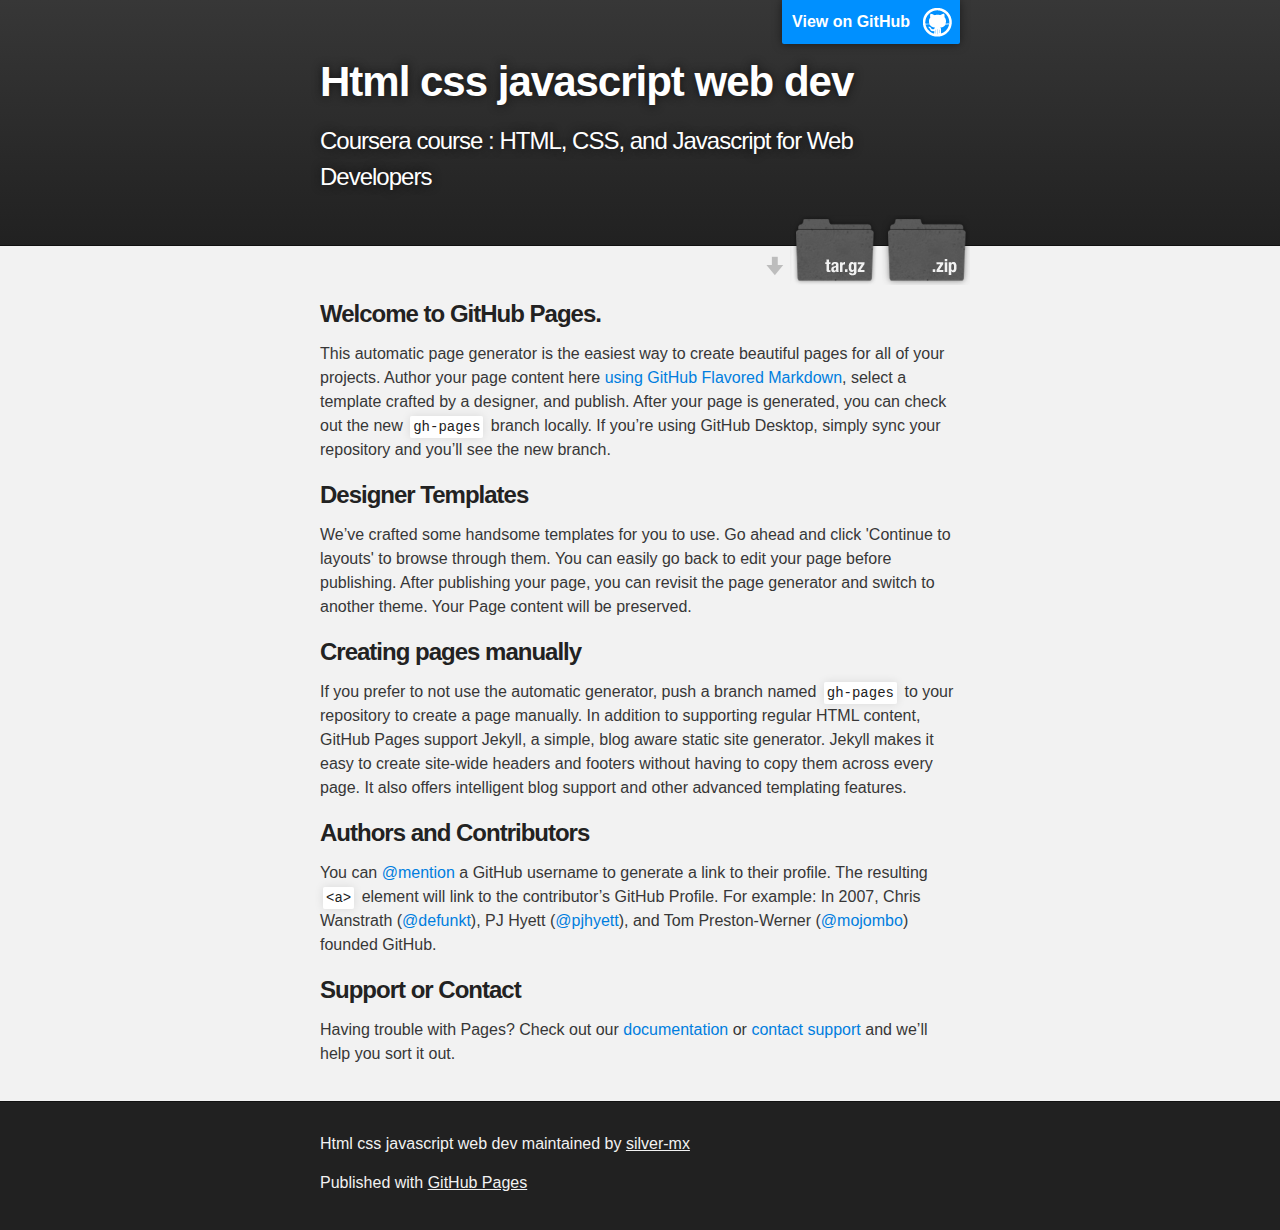
==== index.html @ eba15297 "Create gh-pages branch via GitHub" ====
<!DOCTYPE html>
<html>

  <head>
    <meta charset='utf-8'>
    <meta http-equiv="X-UA-Compatible" content="chrome=1">
    <meta name="description" content="Html css javascript web dev : Coursera course : HTML, CSS, and Javascript for Web Developers">

    <link rel="stylesheet" type="text/css" media="screen" href="stylesheets/stylesheet.css">

    <title>Html css javascript web dev</title>
  </head>

  <body>

    <!-- HEADER -->
    <div id="header_wrap" class="outer">
        <header class="inner">
          <a id="forkme_banner" href="https://github.com/silver-mx/html_css_javascript_web_dev">View on GitHub</a>

          <h1 id="project_title">Html css javascript web dev</h1>
          <h2 id="project_tagline">Coursera course : HTML, CSS, and Javascript for Web Developers</h2>

            <section id="downloads">
              <a class="zip_download_link" href="https://github.com/silver-mx/html_css_javascript_web_dev/zipball/master">Download this project as a .zip file</a>
              <a class="tar_download_link" href="https://github.com/silver-mx/html_css_javascript_web_dev/tarball/master">Download this project as a tar.gz file</a>
            </section>
        </header>
    </div>

    <!-- MAIN CONTENT -->
    <div id="main_content_wrap" class="outer">
      <section id="main_content" class="inner">
        <h3>
<a id="welcome-to-github-pages" class="anchor" href="#welcome-to-github-pages" aria-hidden="true"><span aria-hidden="true" class="octicon octicon-link"></span></a>Welcome to GitHub Pages.</h3>

<p>This automatic page generator is the easiest way to create beautiful pages for all of your projects. Author your page content here <a href="https://guides.github.com/features/mastering-markdown/">using GitHub Flavored Markdown</a>, select a template crafted by a designer, and publish. After your page is generated, you can check out the new <code>gh-pages</code> branch locally. If you’re using GitHub Desktop, simply sync your repository and you’ll see the new branch.</p>

<h3>
<a id="designer-templates" class="anchor" href="#designer-templates" aria-hidden="true"><span aria-hidden="true" class="octicon octicon-link"></span></a>Designer Templates</h3>

<p>We’ve crafted some handsome templates for you to use. Go ahead and click 'Continue to layouts' to browse through them. You can easily go back to edit your page before publishing. After publishing your page, you can revisit the page generator and switch to another theme. Your Page content will be preserved.</p>

<h3>
<a id="creating-pages-manually" class="anchor" href="#creating-pages-manually" aria-hidden="true"><span aria-hidden="true" class="octicon octicon-link"></span></a>Creating pages manually</h3>

<p>If you prefer to not use the automatic generator, push a branch named <code>gh-pages</code> to your repository to create a page manually. In addition to supporting regular HTML content, GitHub Pages support Jekyll, a simple, blog aware static site generator. Jekyll makes it easy to create site-wide headers and footers without having to copy them across every page. It also offers intelligent blog support and other advanced templating features.</p>

<h3>
<a id="authors-and-contributors" class="anchor" href="#authors-and-contributors" aria-hidden="true"><span aria-hidden="true" class="octicon octicon-link"></span></a>Authors and Contributors</h3>

<p>You can <a href="https://help.github.com/articles/basic-writing-and-formatting-syntax/#mentioning-users-and-teams" class="user-mention">@mention</a> a GitHub username to generate a link to their profile. The resulting <code>&lt;a&gt;</code> element will link to the contributor’s GitHub Profile. For example: In 2007, Chris Wanstrath (<a href="https://github.com/defunkt" class="user-mention">@defunkt</a>), PJ Hyett (<a href="https://github.com/pjhyett" class="user-mention">@pjhyett</a>), and Tom Preston-Werner (<a href="https://github.com/mojombo" class="user-mention">@mojombo</a>) founded GitHub.</p>

<h3>
<a id="support-or-contact" class="anchor" href="#support-or-contact" aria-hidden="true"><span aria-hidden="true" class="octicon octicon-link"></span></a>Support or Contact</h3>

<p>Having trouble with Pages? Check out our <a href="https://help.github.com/pages">documentation</a> or <a href="https://github.com/contact">contact support</a> and we’ll help you sort it out.</p>
      </section>
    </div>

    <!-- FOOTER  -->
    <div id="footer_wrap" class="outer">
      <footer class="inner">
        <p class="copyright">Html css javascript web dev maintained by <a href="https://github.com/silver-mx">silver-mx</a></p>
        <p>Published with <a href="https://pages.github.com">GitHub Pages</a></p>
      </footer>
    </div>

    

  </body>
</html>
---- stylesheets/stylesheet.css ----
/*******************************************************************************
Slate Theme for GitHub Pages
by Jason Costello, @jsncostello
*******************************************************************************/

@import url(github-light.css);

/*******************************************************************************
MeyerWeb Reset
*******************************************************************************/

html, body, div, span, applet, object, iframe,
h1, h2, h3, h4, h5, h6, p, blockquote, pre,
a, abbr, acronym, address, big, cite, code,
del, dfn, em, img, ins, kbd, q, s, samp,
small, strike, strong, sub, sup, tt, var,
b, u, i, center,
dl, dt, dd, ol, ul, li,
fieldset, form, label, legend,
table, caption, tbody, tfoot, thead, tr, th, td,
article, aside, canvas, details, embed,
figure, figcaption, footer, header, hgroup,
menu, nav, output, ruby, section, summary,
time, mark, audio, video {
  margin: 0;
  padding: 0;
  border: 0;
  font: inherit;
  vertical-align: baseline;
}

/* HTML5 display-role reset for older browsers */
article, aside, details, figcaption, figure,
footer, header, hgroup, menu, nav, section {
  display: block;
}

ol, ul {
  list-style: none;
}

table {
  border-collapse: collapse;
  border-spacing: 0;
}

/*******************************************************************************
Theme Styles
*******************************************************************************/

body {
  box-sizing: border-box;
  color:#373737;
  background: #212121;
  font-size: 16px;
  font-family: 'Myriad Pro', Calibri, Helvetica, Arial, sans-serif;
  line-height: 1.5;
  -webkit-font-smoothing: antialiased;
}

h1, h2, h3, h4, h5, h6 {
  margin: 10px 0;
  font-weight: 700;
  color:#222222;
  font-family: 'Lucida Grande', 'Calibri', Helvetica, Arial, sans-serif;
  letter-spacing: -1px;
}

h1 {
  font-size: 36px;
  font-weight: 700;
}

h2 {
  padding-bottom: 10px;
  font-size: 32px;
  background: url('../images/bg_hr.png') repeat-x bottom;
}

h3 {
  font-size: 24px;
}

h4 {
  font-size: 21px;
}

h5 {
  font-size: 18px;
}

h6 {
  font-size: 16px;
}

p {
  margin: 10px 0 15px 0;
}

footer p {
  color: #f2f2f2;
}

a {
  text-decoration: none;
  color: #007edf;
  text-shadow: none;

  transition: color 0.5s ease;
  transition: text-shadow 0.5s ease;
  -webkit-transition: color 0.5s ease;
  -webkit-transition: text-shadow 0.5s ease;
  -moz-transition: color 0.5s ease;
  -moz-transition: text-shadow 0.5s ease;
  -o-transition: color 0.5s ease;
  -o-transition: text-shadow 0.5s ease;
  -ms-transition: color 0.5s ease;
  -ms-transition: text-shadow 0.5s ease;
}

a:hover, a:focus {text-decoration: underline;}

footer a {
  color: #F2F2F2;
  text-decoration: underline;
}

em {
  font-style: italic;
}

strong {
  font-weight: bold;
}

img {
  position: relative;
  margin: 0 auto;
  max-width: 739px;
  padding: 5px;
  margin: 10px 0 10px 0;
  border: 1px solid #ebebeb;

  box-shadow: 0 0 5px #ebebeb;
  -webkit-box-shadow: 0 0 5px #ebebeb;
  -moz-box-shadow: 0 0 5px #ebebeb;
  -o-box-shadow: 0 0 5px #ebebeb;
  -ms-box-shadow: 0 0 5px #ebebeb;
}

p img {
  display: inline;
  margin: 0;
  padding: 0;
  vertical-align: middle;
  text-align: center;
  border: none;
}

pre, code {
  width: 100%;
  color: #222;
  background-color: #fff;

  font-family: Monaco, "Bitstream Vera Sans Mono", "Lucida Console", Terminal, monospace;
  font-size: 14px;

  border-radius: 2px;
  -moz-border-radius: 2px;
  -webkit-border-radius: 2px;
}

pre {
  width: 100%;
  padding: 10px;
  box-shadow: 0 0 10px rgba(0,0,0,.1);
  overflow: auto;
}

code {
  padding: 3px;
  margin: 0 3px;
  box-shadow: 0 0 10px rgba(0,0,0,.1);
}

pre code {
  display: block;
  box-shadow: none;
}

blockquote {
  color: #666;
  margin-bottom: 20px;
  padding: 0 0 0 20px;
  border-left: 3px solid #bbb;
}


ul, ol, dl {
  margin-bottom: 15px
}

ul {
  list-style-position: inside;
  list-style: disc;
  padding-left: 20px;
}

ol {
  list-style-position: inside;
  list-style: decimal;
  padding-left: 20px;
}

dl dt {
  font-weight: bold;
}

dl dd {
  padding-left: 20px;
  font-style: italic;
}

dl p {
  padding-left: 20px;
  font-style: italic;
}

hr {
  height: 1px;
  margin-bottom: 5px;
  border: none;
  background: url('../images/bg_hr.png') repeat-x center;
}

table {
  border: 1px solid #373737;
  margin-bottom: 20px;
  text-align: left;
 }

th {
  font-family: 'Lucida Grande', 'Helvetica Neue', Helvetica, Arial, sans-serif;
  padding: 10px;
  background: #373737;
  color: #fff;
 }

td {
  padding: 10px;
  border: 1px solid #373737;
 }

form {
  background: #f2f2f2;
  padding: 20px;
}

/*******************************************************************************
Full-Width Styles
*******************************************************************************/

.outer {
  width: 100%;
}

.inner {
  position: relative;
  max-width: 640px;
  padding: 20px 10px;
  margin: 0 auto;
}

#forkme_banner {
  display: block;
  position: absolute;
  top:0;
  right: 10px;
  z-index: 10;
  padding: 10px 50px 10px 10px;
  color: #fff;
  background: url('../images/blacktocat.png') #0090ff no-repeat 95% 50%;
  font-weight: 700;
  box-shadow: 0 0 10px rgba(0,0,0,.5);
  border-bottom-left-radius: 2px;
  border-bottom-right-radius: 2px;
}

#header_wrap {
  background: #212121;
  background: -moz-linear-gradient(top, #373737, #212121);
  background: -webkit-linear-gradient(top, #373737, #212121);
  background: -ms-linear-gradient(top, #373737, #212121);
  background: -o-linear-gradient(top, #373737, #212121);
  background: linear-gradient(top, #373737, #212121);
}

#header_wrap .inner {
  padding: 50px 10px 30px 10px;
}

#project_title {
  margin: 0;
  color: #fff;
  font-size: 42px;
  font-weight: 700;
  text-shadow: #111 0px 0px 10px;
}

#project_tagline {
  color: #fff;
  font-size: 24px;
  font-weight: 300;
  background: none;
  text-shadow: #111 0px 0px 10px;
}

#downloads {
  position: absolute;
  width: 210px;
  z-index: 10;
  bottom: -40px;
  right: 0;
  height: 70px;
  background: url('../images/icon_download.png') no-repeat 0% 90%;
}

.zip_download_link {
  display: block;
  float: right;
  width: 90px;
  height:70px;
  text-indent: -5000px;
  overflow: hidden;
  background: url(../images/sprite_download.png) no-repeat bottom left;
}

.tar_download_link {
  display: block;
  float: right;
  width: 90px;
  height:70px;
  text-indent: -5000px;
  overflow: hidden;
  background: url(../images/sprite_download.png) no-repeat bottom right;
  margin-left: 10px;
}

.zip_download_link:hover {
  background: url(../images/sprite_download.png) no-repeat top left;
}

.tar_download_link:hover {
  background: url(../images/sprite_download.png) no-repeat top right;
}

#main_content_wrap {
  background: #f2f2f2;
  border-top: 1px solid #111;
  border-bottom: 1px solid #111;
}

#main_content {
  padding-top: 40px;
}

#footer_wrap {
  background: #212121;
}



/*******************************************************************************
Small Device Styles
*******************************************************************************/

@media screen and (max-width: 480px) {
  body {
    font-size:14px;
  }

  #downloads {
    display: none;
  }

  .inner {
    min-width: 320px;
    max-width: 480px;
  }

  #project_title {
  font-size: 32px;
  }

  h1 {
    font-size: 28px;
  }

  h2 {
    font-size: 24px;
  }

  h3 {
    font-size: 21px;
  }

  h4 {
    font-size: 18px;
  }

  h5 {
    font-size: 14px;
  }

  h6 {
    font-size: 12px;
  }

  code, pre {
    min-width: 320px;
    max-width: 480px;
    font-size: 11px;
  }

}
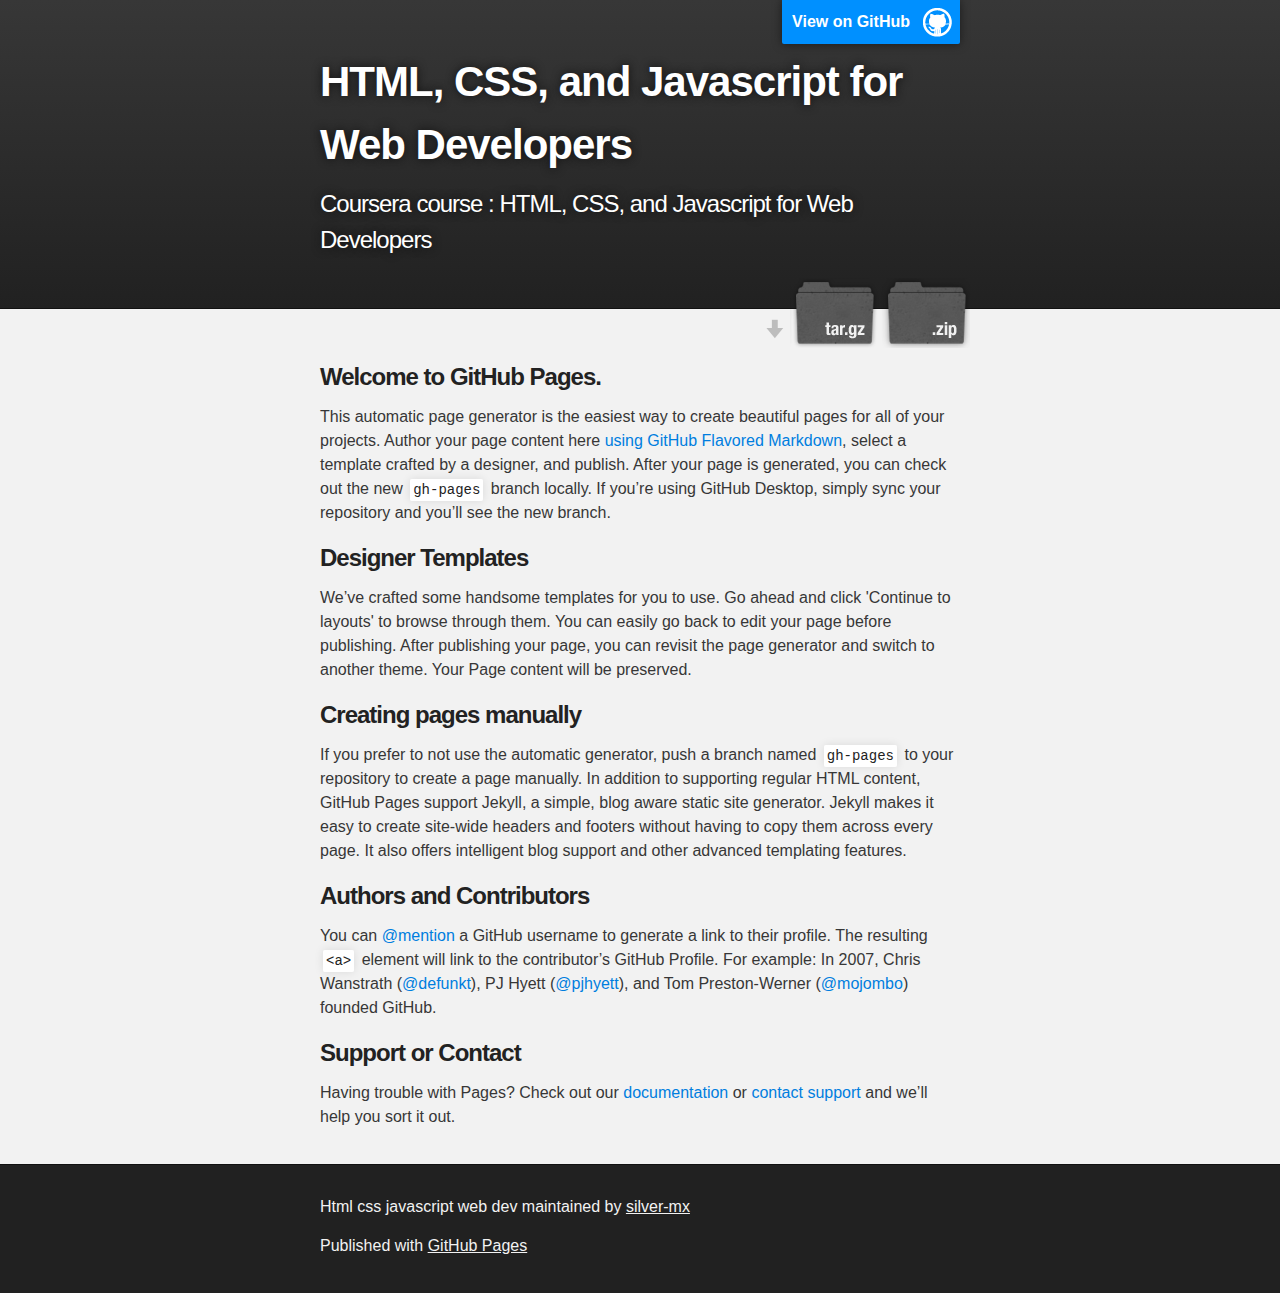
==== commit 2b9f1e25: "Update page for testing" ====
--- a/index.html
+++ b/index.html
@@ -18,7 +18,7 @@
         <header class="inner">
           <a id="forkme_banner" href="https://github.com/silver-mx/html_css_javascript_web_dev">View on GitHub</a>
 
-          <h1 id="project_title">Html css javascript web dev</h1>
+          <h1 id="project_title">HTML, CSS, and Javascript for Web Developers</h1>
           <h2 id="project_tagline">Coursera course : HTML, CSS, and Javascript for Web Developers</h2>
 
             <section id="downloads">
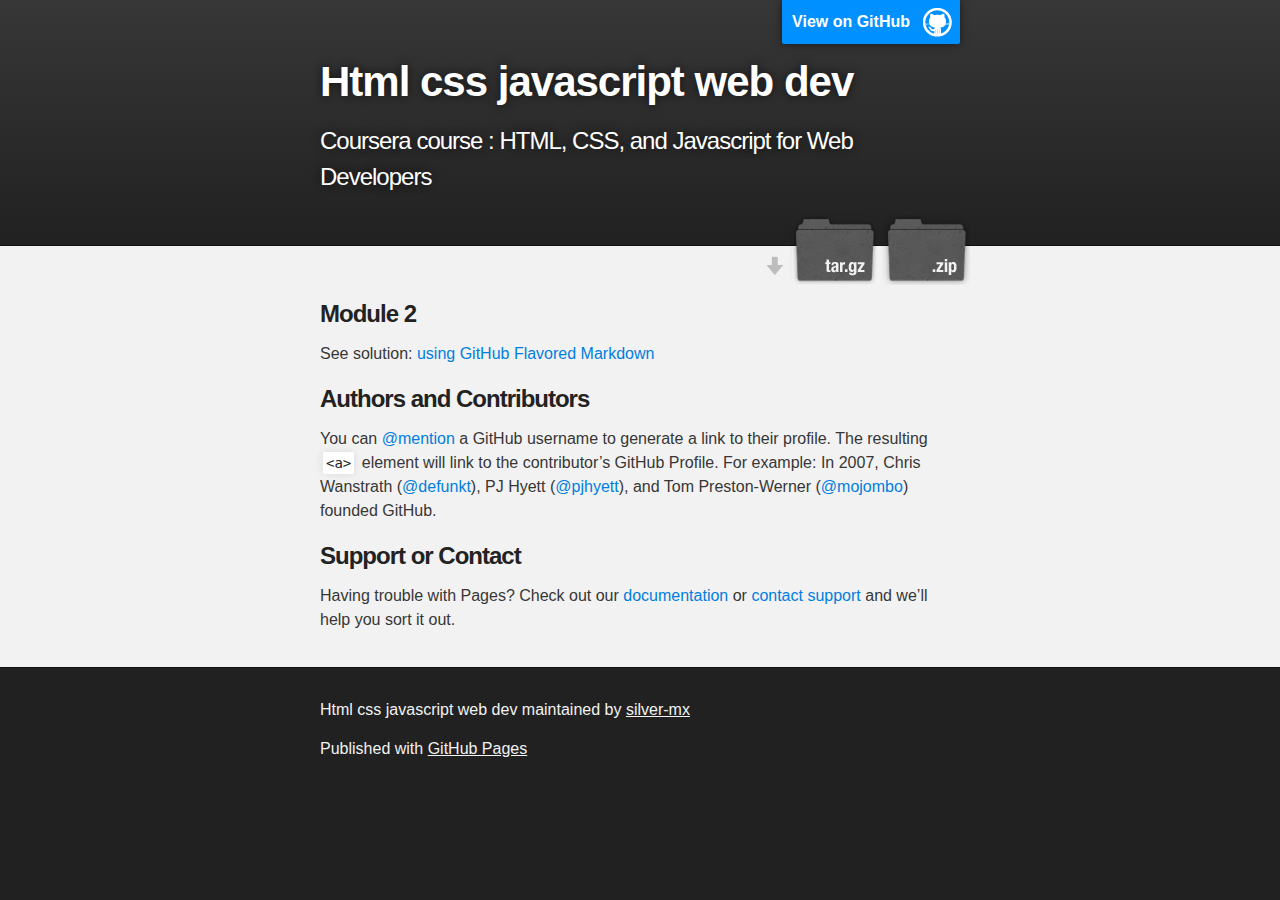
==== commit 066e3aee: "Create gh-pages branch via GitHub" ====
--- a/index.html
+++ b/index.html
@@ -18,7 +18,7 @@
         <header class="inner">
           <a id="forkme_banner" href="https://github.com/silver-mx/html_css_javascript_web_dev">View on GitHub</a>
 
-          <h1 id="project_title">HTML, CSS, and Javascript for Web Developers</h1>
+          <h1 id="project_title">Html css javascript web dev</h1>
           <h2 id="project_tagline">Coursera course : HTML, CSS, and Javascript for Web Developers</h2>
 
             <section id="downloads">
@@ -32,19 +32,10 @@
     <div id="main_content_wrap" class="outer">
       <section id="main_content" class="inner">
         <h3>
-<a id="welcome-to-github-pages" class="anchor" href="#welcome-to-github-pages" aria-hidden="true"><span aria-hidden="true" class="octicon octicon-link"></span></a>Welcome to GitHub Pages.</h3>
+<a id="module-2" class="anchor" href="#module-2" aria-hidden="true"><span aria-hidden="true" class="octicon octicon-link"></span></a>Module 2</h3>
 
-<p>This automatic page generator is the easiest way to create beautiful pages for all of your projects. Author your page content here <a href="https://guides.github.com/features/mastering-markdown/">using GitHub Flavored Markdown</a>, select a template crafted by a designer, and publish. After your page is generated, you can check out the new <code>gh-pages</code> branch locally. If you’re using GitHub Desktop, simply sync your repository and you’ll see the new branch.</p>
-
-<h3>
-<a id="designer-templates" class="anchor" href="#designer-templates" aria-hidden="true"><span aria-hidden="true" class="octicon octicon-link"></span></a>Designer Templates</h3>
-
-<p>We’ve crafted some handsome templates for you to use. Go ahead and click 'Continue to layouts' to browse through them. You can easily go back to edit your page before publishing. After publishing your page, you can revisit the page generator and switch to another theme. Your Page content will be preserved.</p>
-
-<h3>
-<a id="creating-pages-manually" class="anchor" href="#creating-pages-manually" aria-hidden="true"><span aria-hidden="true" class="octicon octicon-link"></span></a>Creating pages manually</h3>
-
-<p>If you prefer to not use the automatic generator, push a branch named <code>gh-pages</code> to your repository to create a page manually. In addition to supporting regular HTML content, GitHub Pages support Jekyll, a simple, blog aware static site generator. Jekyll makes it easy to create site-wide headers and footers without having to copy them across every page. It also offers intelligent blog support and other advanced templating features.</p>
+<p>See solution:
+<a href="https://guides.github.com/features/mastering-markdown/">using GitHub Flavored Markdown</a></p>
 
 <h3>
 <a id="authors-and-contributors" class="anchor" href="#authors-and-contributors" aria-hidden="true"><span aria-hidden="true" class="octicon octicon-link"></span></a>Authors and Contributors</h3>
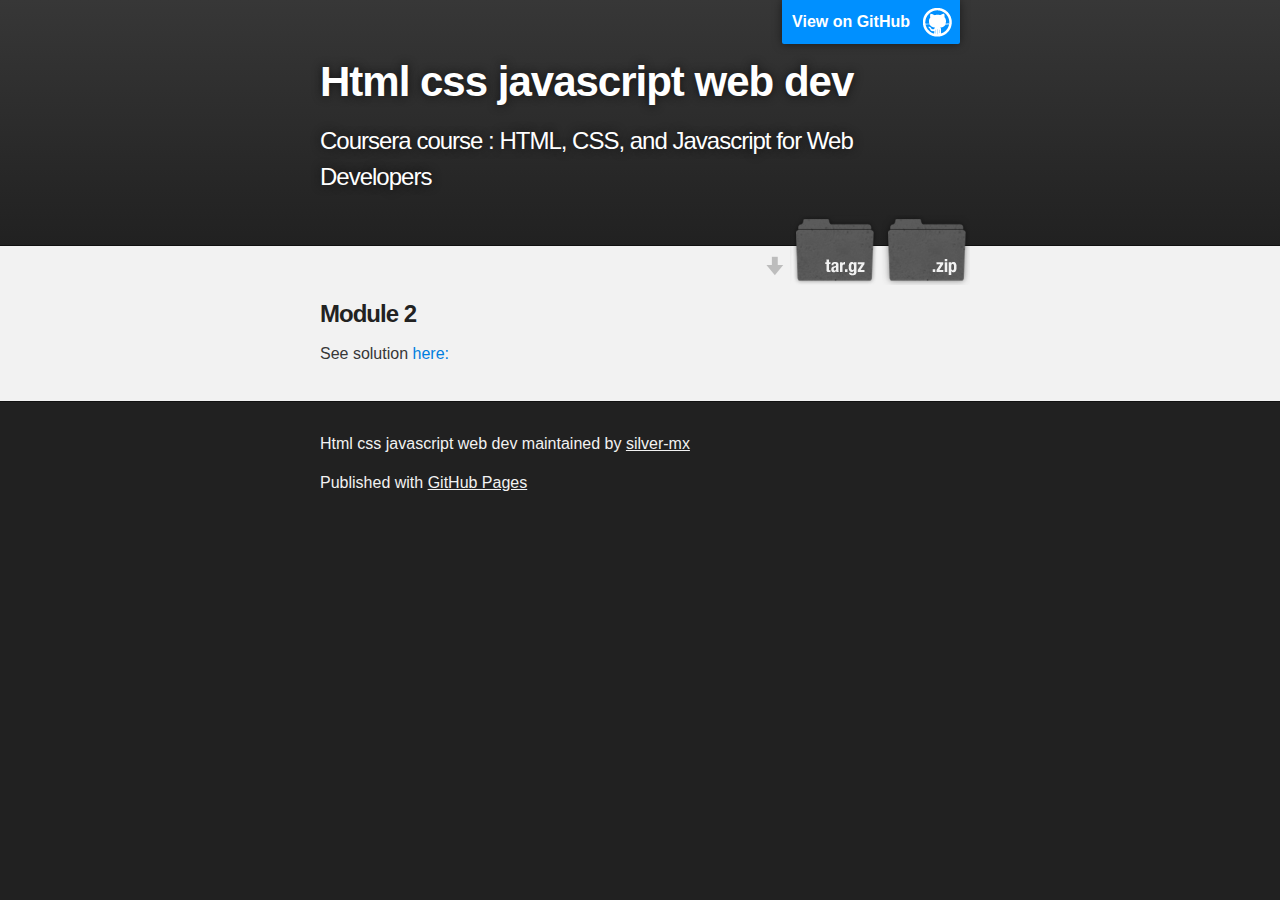
==== commit 7904863e: "Create gh-pages branch via GitHub" ====
--- a/index.html
+++ b/index.html
@@ -34,18 +34,7 @@
         <h3>
 <a id="module-2" class="anchor" href="#module-2" aria-hidden="true"><span aria-hidden="true" class="octicon octicon-link"></span></a>Module 2</h3>
 
-<p>See solution:
-<a href="https://guides.github.com/features/mastering-markdown/">using GitHub Flavored Markdown</a></p>
-
-<h3>
-<a id="authors-and-contributors" class="anchor" href="#authors-and-contributors" aria-hidden="true"><span aria-hidden="true" class="octicon octicon-link"></span></a>Authors and Contributors</h3>
-
-<p>You can <a href="https://help.github.com/articles/basic-writing-and-formatting-syntax/#mentioning-users-and-teams" class="user-mention">@mention</a> a GitHub username to generate a link to their profile. The resulting <code>&lt;a&gt;</code> element will link to the contributor’s GitHub Profile. For example: In 2007, Chris Wanstrath (<a href="https://github.com/defunkt" class="user-mention">@defunkt</a>), PJ Hyett (<a href="https://github.com/pjhyett" class="user-mention">@pjhyett</a>), and Tom Preston-Werner (<a href="https://github.com/mojombo" class="user-mention">@mojombo</a>) founded GitHub.</p>
-
-<h3>
-<a id="support-or-contact" class="anchor" href="#support-or-contact" aria-hidden="true"><span aria-hidden="true" class="octicon octicon-link"></span></a>Support or Contact</h3>
-
-<p>Having trouble with Pages? Check out our <a href="https://help.github.com/pages">documentation</a> or <a href="https://github.com/contact">contact support</a> and we’ll help you sort it out.</p>
+<p>See solution <a href="https://github.com/silver-mx/html_css_javascript_web_dev/tree/master/solution_module_2">here:</a></p>
       </section>
     </div>
 
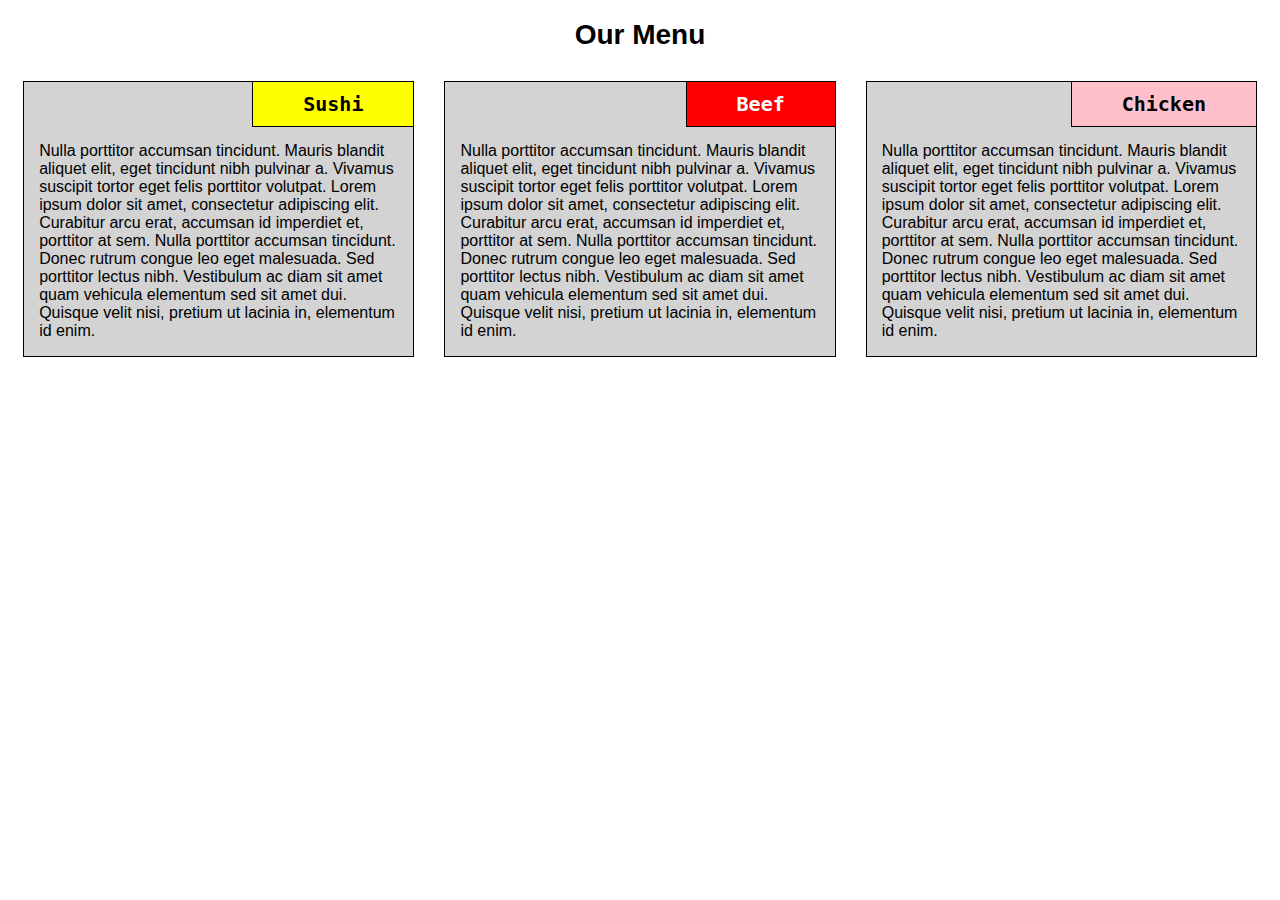
==== commit 19fc1c5c: "Workaround to deploy solution for module 2 as the main page" ====
--- a/index.html
+++ b/index.html
@@ -1,52 +1,41 @@
 <!DOCTYPE html>
 <html>
-
-  <head>
-    <meta charset='utf-8'>
-    <meta http-equiv="X-UA-Compatible" content="chrome=1">
-    <meta name="description" content="Html css javascript web dev : Coursera course : HTML, CSS, and Javascript for Web Developers">
-
-    <link rel="stylesheet" type="text/css" media="screen" href="stylesheets/stylesheet.css">
-
-    <title>Html css javascript web dev</title>
-  </head>
-
-  <body>
-
-    <!-- HEADER -->
-    <div id="header_wrap" class="outer">
-        <header class="inner">
-          <a id="forkme_banner" href="https://github.com/silver-mx/html_css_javascript_web_dev">View on GitHub</a>
-
-          <h1 id="project_title">Html css javascript web dev</h1>
-          <h2 id="project_tagline">Coursera course : HTML, CSS, and Javascript for Web Developers</h2>
-
-            <section id="downloads">
-              <a class="zip_download_link" href="https://github.com/silver-mx/html_css_javascript_web_dev/zipball/master">Download this project as a .zip file</a>
-              <a class="tar_download_link" href="https://github.com/silver-mx/html_css_javascript_web_dev/tarball/master">Download this project as a tar.gz file</a>
-            </section>
-        </header>
-    </div>
-
-    <!-- MAIN CONTENT -->
-    <div id="main_content_wrap" class="outer">
-      <section id="main_content" class="inner">
-        <h3>
-<a id="module-2" class="anchor" href="#module-2" aria-hidden="true"><span aria-hidden="true" class="octicon octicon-link"></span></a>Module 2</h3>
-
-<p>See solution <a href="https://github.com/silver-mx/html_css_javascript_web_dev/tree/master/solution_module_2">here:</a></p>
-      </section>
-    </div>
-
-    <!-- FOOTER  -->
-    <div id="footer_wrap" class="outer">
-      <footer class="inner">
-        <p class="copyright">Html css javascript web dev maintained by <a href="https://github.com/silver-mx">silver-mx</a></p>
-        <p>Published with <a href="https://pages.github.com">GitHub Pages</a></p>
-      </footer>
-    </div>
-
-    
-
-  </body>
-</html>
+	<head>
+		<meta charset="utf-8">
+		<meta http-equiv="X-UA-Compatible" content="IE=edge">
+		<title>Solution module 2</title>
+		<link rel="stylesheet" href="css/styles.css">
+	</head>
+	<body>
+		<h1>our menu</h1>
+		<div id="container">
+			<div class="col-lg-4 col-md-6 col-sm-12 container-section">
+				<section id="section1" >
+					<h4 id="firstTitle">
+					Chicken
+					</h4>
+					<p>
+					Nulla porttitor accumsan tincidunt. Mauris blandit aliquet elit, eget tincidunt nibh pulvinar a. Vivamus suscipit tortor eget felis porttitor volutpat. Lorem ipsum dolor sit amet, consectetur adipiscing elit. Curabitur arcu erat, accumsan id imperdiet et, porttitor at sem. Nulla porttitor accumsan tincidunt. Donec rutrum congue leo eget malesuada. Sed porttitor lectus nibh. Vestibulum ac diam sit amet quam vehicula elementum sed sit amet dui. Quisque velit nisi, pretium ut lacinia in, elementum id enim.</p>
+				</section>
+			</div>
+			<div class="col-lg-4 col-md-6 col-sm-12 container-section">
+				<section id="section2">
+					<h4 id="secondTitle">
+					Beef
+					</h4>
+					<p>Nulla porttitor accumsan tincidunt. Mauris blandit aliquet elit, eget tincidunt nibh pulvinar a. Vivamus suscipit tortor eget felis porttitor volutpat. Lorem ipsum dolor sit amet, consectetur adipiscing elit. Curabitur arcu erat, accumsan id imperdiet et, porttitor at sem. Nulla porttitor accumsan tincidunt. Donec rutrum congue leo eget malesuada. Sed porttitor lectus nibh. Vestibulum ac diam sit amet quam vehicula elementum sed sit amet dui. Quisque velit nisi, pretium ut lacinia in, elementum id enim.
+					</p>
+				</section>
+			</div>
+			<div class="col-lg-4 col-md-12 col-sm-12 container-section">
+				<section id="section3" >
+					<h4 id="thirdTitle">
+					Sushi
+					</h4>
+					<p>Nulla porttitor accumsan tincidunt. Mauris blandit aliquet elit, eget tincidunt nibh pulvinar a. Vivamus suscipit tortor eget felis porttitor volutpat. Lorem ipsum dolor sit amet, consectetur adipiscing elit. Curabitur arcu erat, accumsan id imperdiet et, porttitor at sem. Nulla porttitor accumsan tincidunt. Donec rutrum congue leo eget malesuada. Sed porttitor lectus nibh. Vestibulum ac diam sit amet quam vehicula elementum sed sit amet dui. Quisque velit nisi, pretium ut lacinia in, elementum id enim.
+					</p>
+				</section>
+			</div>
+		</div>
+	</body>
+</html>--- a/css/styles.css
+++ b/css/styles.css
@@ -0,0 +1,83 @@
+/********** Base styles **********/
+* {
+	box-sizing: border-box;
+	font-family: sans-serif;
+	font-size: 16px;
+}
+
+h1 {
+	text-align: center;
+	text-transform: capitalize;
+	margin-bottom: 15px;
+	font-size: 1.75em;
+}
+
+.container-section {
+	padding: 15px 15px 15px 15px;
+}
+
+div#container  section {
+	background-color: lightgray;
+	border: 1px solid black;
+}
+
+section > h4 {
+	font-family: monospace;
+	font-size: 1.25em;
+	position: relative;
+	float: right;
+	border: 1px solid black;
+	margin: -1px -1px 0px 0px;
+	padding: 10px 50px 10px 50px;
+}
+
+h4#firstTitle {
+	background-color: pink;
+}
+
+h4#secondTitle {
+	background-color: red;
+	color: white;
+}
+
+h4#thirdTitle {
+	background-color: yellow;
+}
+
+section > p {	
+	position: relative;
+	clear: right;
+	text-align: left;
+	padding: 15px 15px 0px 15px;
+}
+
+/************ DESKTOP ************/
+@media (min-width: 992px) {  
+
+  .col-lg-4 {
+    float: right;
+    width: 33.33%;
+  }
+
+}
+
+/************ TABLET ************/
+@media (min-width: 768px) and (max-width: 992px) {
+.col-md-6, .col-md-12 {
+    float: left;
+  }
+  .col-md-6 {
+    width: 50%;
+  }
+  .col-md-12 {
+    width: 100%;
+  }
+}
+
+/************ MOBILE ************/
+@media (max-width: 767px) {
+.col-sm-12 {
+    float: left;
+    width: 100%;
+  }
+}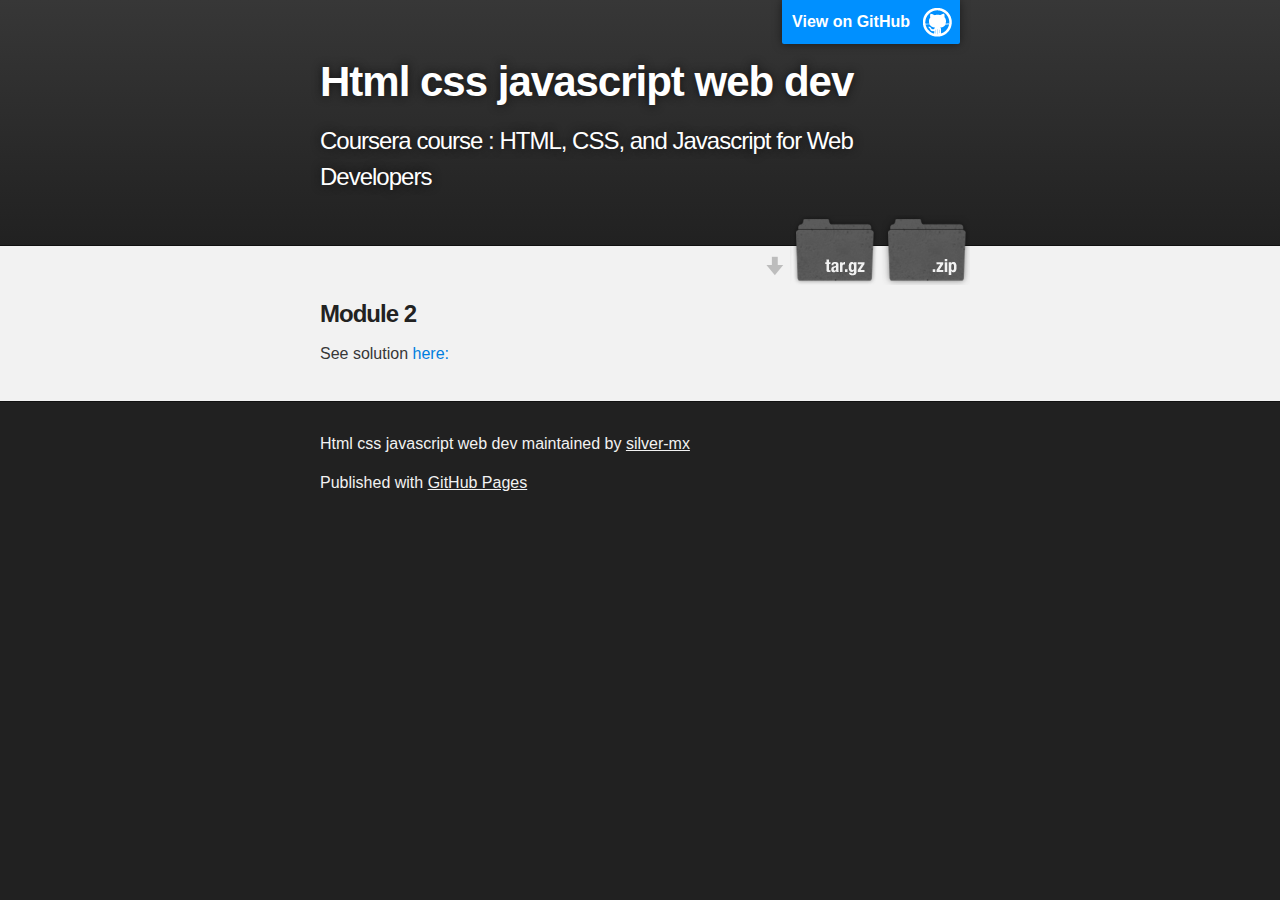
==== commit 00401db2: "Revert "Workaround to deploy solution for module 2 as the main page"" ====
--- a/index.html
+++ b/index.html
@@ -1,41 +1,52 @@
 <!DOCTYPE html>
 <html>
-	<head>
-		<meta charset="utf-8">
-		<meta http-equiv="X-UA-Compatible" content="IE=edge">
-		<title>Solution module 2</title>
-		<link rel="stylesheet" href="css/styles.css">
-	</head>
-	<body>
-		<h1>our menu</h1>
-		<div id="container">
-			<div class="col-lg-4 col-md-6 col-sm-12 container-section">
-				<section id="section1" >
-					<h4 id="firstTitle">
-					Chicken
-					</h4>
-					<p>
-					Nulla porttitor accumsan tincidunt. Mauris blandit aliquet elit, eget tincidunt nibh pulvinar a. Vivamus suscipit tortor eget felis porttitor volutpat. Lorem ipsum dolor sit amet, consectetur adipiscing elit. Curabitur arcu erat, accumsan id imperdiet et, porttitor at sem. Nulla porttitor accumsan tincidunt. Donec rutrum congue leo eget malesuada. Sed porttitor lectus nibh. Vestibulum ac diam sit amet quam vehicula elementum sed sit amet dui. Quisque velit nisi, pretium ut lacinia in, elementum id enim.</p>
-				</section>
-			</div>
-			<div class="col-lg-4 col-md-6 col-sm-12 container-section">
-				<section id="section2">
-					<h4 id="secondTitle">
-					Beef
-					</h4>
-					<p>Nulla porttitor accumsan tincidunt. Mauris blandit aliquet elit, eget tincidunt nibh pulvinar a. Vivamus suscipit tortor eget felis porttitor volutpat. Lorem ipsum dolor sit amet, consectetur adipiscing elit. Curabitur arcu erat, accumsan id imperdiet et, porttitor at sem. Nulla porttitor accumsan tincidunt. Donec rutrum congue leo eget malesuada. Sed porttitor lectus nibh. Vestibulum ac diam sit amet quam vehicula elementum sed sit amet dui. Quisque velit nisi, pretium ut lacinia in, elementum id enim.
-					</p>
-				</section>
-			</div>
-			<div class="col-lg-4 col-md-12 col-sm-12 container-section">
-				<section id="section3" >
-					<h4 id="thirdTitle">
-					Sushi
-					</h4>
-					<p>Nulla porttitor accumsan tincidunt. Mauris blandit aliquet elit, eget tincidunt nibh pulvinar a. Vivamus suscipit tortor eget felis porttitor volutpat. Lorem ipsum dolor sit amet, consectetur adipiscing elit. Curabitur arcu erat, accumsan id imperdiet et, porttitor at sem. Nulla porttitor accumsan tincidunt. Donec rutrum congue leo eget malesuada. Sed porttitor lectus nibh. Vestibulum ac diam sit amet quam vehicula elementum sed sit amet dui. Quisque velit nisi, pretium ut lacinia in, elementum id enim.
-					</p>
-				</section>
-			</div>
-		</div>
-	</body>
-</html>+
+  <head>
+    <meta charset='utf-8'>
+    <meta http-equiv="X-UA-Compatible" content="chrome=1">
+    <meta name="description" content="Html css javascript web dev : Coursera course : HTML, CSS, and Javascript for Web Developers">
+
+    <link rel="stylesheet" type="text/css" media="screen" href="stylesheets/stylesheet.css">
+
+    <title>Html css javascript web dev</title>
+  </head>
+
+  <body>
+
+    <!-- HEADER -->
+    <div id="header_wrap" class="outer">
+        <header class="inner">
+          <a id="forkme_banner" href="https://github.com/silver-mx/html_css_javascript_web_dev">View on GitHub</a>
+
+          <h1 id="project_title">Html css javascript web dev</h1>
+          <h2 id="project_tagline">Coursera course : HTML, CSS, and Javascript for Web Developers</h2>
+
+            <section id="downloads">
+              <a class="zip_download_link" href="https://github.com/silver-mx/html_css_javascript_web_dev/zipball/master">Download this project as a .zip file</a>
+              <a class="tar_download_link" href="https://github.com/silver-mx/html_css_javascript_web_dev/tarball/master">Download this project as a tar.gz file</a>
+            </section>
+        </header>
+    </div>
+
+    <!-- MAIN CONTENT -->
+    <div id="main_content_wrap" class="outer">
+      <section id="main_content" class="inner">
+        <h3>
+<a id="module-2" class="anchor" href="#module-2" aria-hidden="true"><span aria-hidden="true" class="octicon octicon-link"></span></a>Module 2</h3>
+
+<p>See solution <a href="https://github.com/silver-mx/html_css_javascript_web_dev/tree/master/solution_module_2">here:</a></p>
+      </section>
+    </div>
+
+    <!-- FOOTER  -->
+    <div id="footer_wrap" class="outer">
+      <footer class="inner">
+        <p class="copyright">Html css javascript web dev maintained by <a href="https://github.com/silver-mx">silver-mx</a></p>
+        <p>Published with <a href="https://pages.github.com">GitHub Pages</a></p>
+      </footer>
+    </div>
+
+    
+
+  </body>
+</html>
--- a/stylesheets/stylesheet.css
+++ b/stylesheets/stylesheet.css
@@ -0,0 +1,425 @@
+/*******************************************************************************
+Slate Theme for GitHub Pages
+by Jason Costello, @jsncostello
+*******************************************************************************/
+
+@import url(github-light.css);
+
+/*******************************************************************************
+MeyerWeb Reset
+*******************************************************************************/
+
+html, body, div, span, applet, object, iframe,
+h1, h2, h3, h4, h5, h6, p, blockquote, pre,
+a, abbr, acronym, address, big, cite, code,
+del, dfn, em, img, ins, kbd, q, s, samp,
+small, strike, strong, sub, sup, tt, var,
+b, u, i, center,
+dl, dt, dd, ol, ul, li,
+fieldset, form, label, legend,
+table, caption, tbody, tfoot, thead, tr, th, td,
+article, aside, canvas, details, embed,
+figure, figcaption, footer, header, hgroup,
+menu, nav, output, ruby, section, summary,
+time, mark, audio, video {
+  margin: 0;
+  padding: 0;
+  border: 0;
+  font: inherit;
+  vertical-align: baseline;
+}
+
+/* HTML5 display-role reset for older browsers */
+article, aside, details, figcaption, figure,
+footer, header, hgroup, menu, nav, section {
+  display: block;
+}
+
+ol, ul {
+  list-style: none;
+}
+
+table {
+  border-collapse: collapse;
+  border-spacing: 0;
+}
+
+/*******************************************************************************
+Theme Styles
+*******************************************************************************/
+
+body {
+  box-sizing: border-box;
+  color:#373737;
+  background: #212121;
+  font-size: 16px;
+  font-family: 'Myriad Pro', Calibri, Helvetica, Arial, sans-serif;
+  line-height: 1.5;
+  -webkit-font-smoothing: antialiased;
+}
+
+h1, h2, h3, h4, h5, h6 {
+  margin: 10px 0;
+  font-weight: 700;
+  color:#222222;
+  font-family: 'Lucida Grande', 'Calibri', Helvetica, Arial, sans-serif;
+  letter-spacing: -1px;
+}
+
+h1 {
+  font-size: 36px;
+  font-weight: 700;
+}
+
+h2 {
+  padding-bottom: 10px;
+  font-size: 32px;
+  background: url('../images/bg_hr.png') repeat-x bottom;
+}
+
+h3 {
+  font-size: 24px;
+}
+
+h4 {
+  font-size: 21px;
+}
+
+h5 {
+  font-size: 18px;
+}
+
+h6 {
+  font-size: 16px;
+}
+
+p {
+  margin: 10px 0 15px 0;
+}
+
+footer p {
+  color: #f2f2f2;
+}
+
+a {
+  text-decoration: none;
+  color: #007edf;
+  text-shadow: none;
+
+  transition: color 0.5s ease;
+  transition: text-shadow 0.5s ease;
+  -webkit-transition: color 0.5s ease;
+  -webkit-transition: text-shadow 0.5s ease;
+  -moz-transition: color 0.5s ease;
+  -moz-transition: text-shadow 0.5s ease;
+  -o-transition: color 0.5s ease;
+  -o-transition: text-shadow 0.5s ease;
+  -ms-transition: color 0.5s ease;
+  -ms-transition: text-shadow 0.5s ease;
+}
+
+a:hover, a:focus {text-decoration: underline;}
+
+footer a {
+  color: #F2F2F2;
+  text-decoration: underline;
+}
+
+em {
+  font-style: italic;
+}
+
+strong {
+  font-weight: bold;
+}
+
+img {
+  position: relative;
+  margin: 0 auto;
+  max-width: 739px;
+  padding: 5px;
+  margin: 10px 0 10px 0;
+  border: 1px solid #ebebeb;
+
+  box-shadow: 0 0 5px #ebebeb;
+  -webkit-box-shadow: 0 0 5px #ebebeb;
+  -moz-box-shadow: 0 0 5px #ebebeb;
+  -o-box-shadow: 0 0 5px #ebebeb;
+  -ms-box-shadow: 0 0 5px #ebebeb;
+}
+
+p img {
+  display: inline;
+  margin: 0;
+  padding: 0;
+  vertical-align: middle;
+  text-align: center;
+  border: none;
+}
+
+pre, code {
+  width: 100%;
+  color: #222;
+  background-color: #fff;
+
+  font-family: Monaco, "Bitstream Vera Sans Mono", "Lucida Console", Terminal, monospace;
+  font-size: 14px;
+
+  border-radius: 2px;
+  -moz-border-radius: 2px;
+  -webkit-border-radius: 2px;
+}
+
+pre {
+  width: 100%;
+  padding: 10px;
+  box-shadow: 0 0 10px rgba(0,0,0,.1);
+  overflow: auto;
+}
+
+code {
+  padding: 3px;
+  margin: 0 3px;
+  box-shadow: 0 0 10px rgba(0,0,0,.1);
+}
+
+pre code {
+  display: block;
+  box-shadow: none;
+}
+
+blockquote {
+  color: #666;
+  margin-bottom: 20px;
+  padding: 0 0 0 20px;
+  border-left: 3px solid #bbb;
+}
+
+
+ul, ol, dl {
+  margin-bottom: 15px
+}
+
+ul {
+  list-style-position: inside;
+  list-style: disc;
+  padding-left: 20px;
+}
+
+ol {
+  list-style-position: inside;
+  list-style: decimal;
+  padding-left: 20px;
+}
+
+dl dt {
+  font-weight: bold;
+}
+
+dl dd {
+  padding-left: 20px;
+  font-style: italic;
+}
+
+dl p {
+  padding-left: 20px;
+  font-style: italic;
+}
+
+hr {
+  height: 1px;
+  margin-bottom: 5px;
+  border: none;
+  background: url('../images/bg_hr.png') repeat-x center;
+}
+
+table {
+  border: 1px solid #373737;
+  margin-bottom: 20px;
+  text-align: left;
+ }
+
+th {
+  font-family: 'Lucida Grande', 'Helvetica Neue', Helvetica, Arial, sans-serif;
+  padding: 10px;
+  background: #373737;
+  color: #fff;
+ }
+
+td {
+  padding: 10px;
+  border: 1px solid #373737;
+ }
+
+form {
+  background: #f2f2f2;
+  padding: 20px;
+}
+
+/*******************************************************************************
+Full-Width Styles
+*******************************************************************************/
+
+.outer {
+  width: 100%;
+}
+
+.inner {
+  position: relative;
+  max-width: 640px;
+  padding: 20px 10px;
+  margin: 0 auto;
+}
+
+#forkme_banner {
+  display: block;
+  position: absolute;
+  top:0;
+  right: 10px;
+  z-index: 10;
+  padding: 10px 50px 10px 10px;
+  color: #fff;
+  background: url('../images/blacktocat.png') #0090ff no-repeat 95% 50%;
+  font-weight: 700;
+  box-shadow: 0 0 10px rgba(0,0,0,.5);
+  border-bottom-left-radius: 2px;
+  border-bottom-right-radius: 2px;
+}
+
+#header_wrap {
+  background: #212121;
+  background: -moz-linear-gradient(top, #373737, #212121);
+  background: -webkit-linear-gradient(top, #373737, #212121);
+  background: -ms-linear-gradient(top, #373737, #212121);
+  background: -o-linear-gradient(top, #373737, #212121);
+  background: linear-gradient(top, #373737, #212121);
+}
+
+#header_wrap .inner {
+  padding: 50px 10px 30px 10px;
+}
+
+#project_title {
+  margin: 0;
+  color: #fff;
+  font-size: 42px;
+  font-weight: 700;
+  text-shadow: #111 0px 0px 10px;
+}
+
+#project_tagline {
+  color: #fff;
+  font-size: 24px;
+  font-weight: 300;
+  background: none;
+  text-shadow: #111 0px 0px 10px;
+}
+
+#downloads {
+  position: absolute;
+  width: 210px;
+  z-index: 10;
+  bottom: -40px;
+  right: 0;
+  height: 70px;
+  background: url('../images/icon_download.png') no-repeat 0% 90%;
+}
+
+.zip_download_link {
+  display: block;
+  float: right;
+  width: 90px;
+  height:70px;
+  text-indent: -5000px;
+  overflow: hidden;
+  background: url(../images/sprite_download.png) no-repeat bottom left;
+}
+
+.tar_download_link {
+  display: block;
+  float: right;
+  width: 90px;
+  height:70px;
+  text-indent: -5000px;
+  overflow: hidden;
+  background: url(../images/sprite_download.png) no-repeat bottom right;
+  margin-left: 10px;
+}
+
+.zip_download_link:hover {
+  background: url(../images/sprite_download.png) no-repeat top left;
+}
+
+.tar_download_link:hover {
+  background: url(../images/sprite_download.png) no-repeat top right;
+}
+
+#main_content_wrap {
+  background: #f2f2f2;
+  border-top: 1px solid #111;
+  border-bottom: 1px solid #111;
+}
+
+#main_content {
+  padding-top: 40px;
+}
+
+#footer_wrap {
+  background: #212121;
+}
+
+
+
+/*******************************************************************************
+Small Device Styles
+*******************************************************************************/
+
+@media screen and (max-width: 480px) {
+  body {
+    font-size:14px;
+  }
+
+  #downloads {
+    display: none;
+  }
+
+  .inner {
+    min-width: 320px;
+    max-width: 480px;
+  }
+
+  #project_title {
+  font-size: 32px;
+  }
+
+  h1 {
+    font-size: 28px;
+  }
+
+  h2 {
+    font-size: 24px;
+  }
+
+  h3 {
+    font-size: 21px;
+  }
+
+  h4 {
+    font-size: 18px;
+  }
+
+  h5 {
+    font-size: 14px;
+  }
+
+  h6 {
+    font-size: 12px;
+  }
+
+  code, pre {
+    min-width: 320px;
+    max-width: 480px;
+    font-size: 11px;
+  }
+
+}
